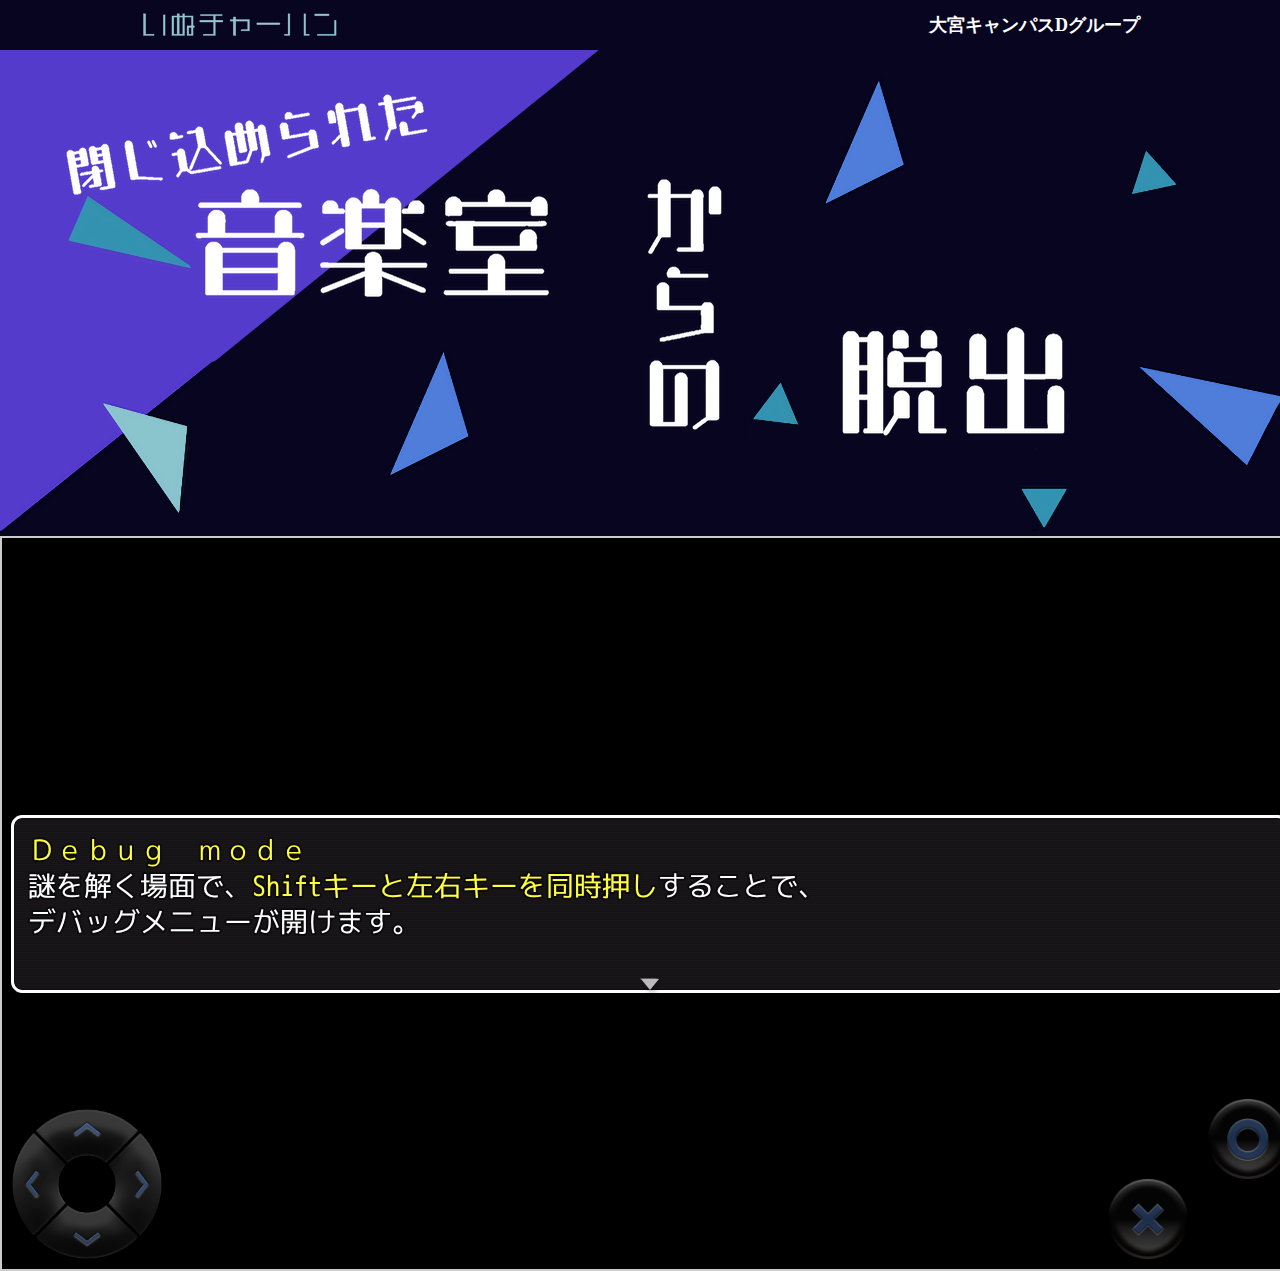
==== main.html @ 3b5f6adf "Update main.html" ====
<!DOCTYPE html>
<html lang="ja">
<head>
    <meta charset="UTF-8">
    <meta http-equiv="X-UA-Compatible" content="IE=edge">
    <meta name="viewport" content="width=device-width, initial-scale=1.0">
    <title>閉じ込められた音楽室からの脱出 | ProjectN</title>
    <link rel="stylesheet" href="assets/css/style.css">
    <link rel="stylesheet" href="assets/css/heart.css">
    <script src="assets/js/script.js" defer></script>
    <link rel="icon" href="assets/images/top.png">
</head>
<body>
    <!--　ヘッダー　-->
    <header chass="header">
        <div class="header-inner">
            <div class="logo"><img src="assets/images/logo.png" alt="チームロゴ"></div>
            <nav class="nav">
                <h4>大宮キャンパスDグループ</h4>
            </nav>
        </div>
    </header>
    
    <!-- タイトル　-->
    <img class="main-back" src="assets/images/back.png" alt="Presented by SCRAP×N・S高リアル脱出ゲーム制作PJ 閉じ込められた音楽室からの脱出">
    <div class="game-logo">
        <img src="assets/images/main-logo.png" alt="タイトル">
    </div>
    
    <main>
        <div class="container-game">
            <div class="iframe-wrap">
                <iframe src="www/game.html" frameboader="0">
            </div>
        </div>
        <!-- ボタン　-->
        <button type=“button” onclick="リンク">BACK HOME!!!</button>
    </main>
    <footer class="footer section bg-color--gray">
        <div class="container">
            <p class="text-center">授業主催： N・S高<br>協力：株式会社SCRAP<br>企画制作：N・S高生</p>
            <p class="text-center">「リアル脱出ゲーム」は株式会社SCRAPの登録商標です。</p>
            <p class="text-center">株式会社SCRAPとN・S高で実施した授業「リアル脱出ゲームの作り方」の一環で<br>生徒が制作したものであり、SCRAPが主催/公認するものではありません。</p>
         </div>
    </footer>
</body>
</html>
---- assets/css/style.css ----
@charset "UTF-8";

*, *::before, *::after {
	box-sizing: border-box;
}

/* サイト全体のデザインcss */
html{
	font-size: 18px;
	margin: 0 auto;
}

body{
	overflow-x: hidden;
	font-family: "游明朝体";
	background-color: #070520;
	color: #fff;
	margin: 0 auto;
	
}

main{
	max-width: 1000px;
	width: 100%;
	margin: 50px auto;
	line-height: 1.77778;
	text-decoration: none;
	border: none;
	list-style: none;
	margin: 0;
}

.contents {
	width: 1300px;
	padding-left: 0px;
	padding-right: 0px;
}

/*.contents li{
	opacity: 0;
	transform: translateX(50px);
	transition: 1s;
}

.contents li.show{
	opacity: 1;
	transform: none;
}*/

main.contents li.show h2,
.contents li.show p{
	opacity: 1;
	transform: none;
}

.contentsText {
	text-align: center;
	margin: 0 auto;
}

.contentsText h2{
	font-size: 50px;
	font-weight: bold;
	white-space: nowrap;
	background-color: rgba(215, 166, 255, 0.8);
	padding: 10px 20px;
	line-height: 1.4;
	letter-spacing: 0.05em;
	margin-top: 50px;
}

.contentsText p{
	font-size: 30px;
	white-space: nowrap;
	margin-top: 25px;
}

.row {
	display: -webkit-box;
	display: -ms-flexbox;
	display: flex;
	-ms-flex-line-pack: stretch;
		align-content: stretch;
	gap: 10px;
	text-align: center;
}
  
.row + .row {
	margin-top: 30px;
}
  
.column {
	width: 100%;
}
  
.card {
	margin-bottom: 20px;
	height: 100%;
}

.card__title {
	font-size: 30px;
	text-align: center;
	margin: 0;
	padding: 20px 30px;
	position: relative;
	cursor: pointer;
}
  
.card__content {
	-webkit-transition: all 0.3s;
	transition: all 0.3s;
	font-size: 23px;
	padding: 20px 30px;
	margin: 0;
	position: relative;
}
  
.card__content::before {
	display: block;
	content: '';
	width: calc(100% - 60px);
	height: 7px;
	background-color: #ae01c5;
	position: absolute;
	top: -10px;
	left: 30px;
}
  
.hint-page .card {
	height: auto;
}
  
.hint-page .card__content {
	display: none;
	text-align: center;
}
  
.hint-page .card__arrow {
	position: absolute;
	top: calc(50% - 12px);
	right: 45px;
	-webkit-transform: rotate(90deg);
			transform: rotate(90deg);
	-webkit-transition: all 0.3s;
	transition: all 0.3s;
	fill: #009245;
	width: 12px;
	height: 24px;
}
  
.hint-page .card.is-open .card__content {
	display: block;
}
  
.hint-page .card.is-open .card__arrow {
	-webkit-transform: rotate(-90deg);
			transform: rotate(-90deg);
}
  
.box {
	padding: 35px 30px;
}

.container-game{
	width: 1300px;
	padding-left: 0px;
	padding-right: 0px;
	margin: 0 auto;
}

.game-logo{
	width: 100%;
	margin: 0;
	position: absolute;
    top: 6%;
    left: 2%;
}

/* 最初のロゴが表示されるcss　*/
.start {
	background: #FFF;
	position: fixed;
	top: 0;
	left: 0;
	height: 100%;
	width: 100%;
	z-index: 9000;
}

.start p {
	position: fixed;
	left: 48%;
	top: 45%;
	transform: translate(-50%, -50%);
	display: none;
	z-index: 9999;
	width: 280px;
}

/*　ヘッダーcss　*/
.header {
	padding: 10px 0;
	border-bottom: 1px solid #d2d2d2;
}

.header-inner {
	position: relative;
	height: 50px;
	width: 1000px;
	margin: 0 auto;
}

.logo {
	position: absolute;
	top: 50%;
	transform: translateY(-50%);
	width: 200px;
}

.logo img {
	width: 100%;
	display: block;
}

.nav {
	position: absolute;
	top: 50%;
	right: 0;
	transform: translateY(-50%);
}

.nav {
	color:#fff
}

/* タイトル */
.main-back {
	width: 100%;
	margin: 0;
}

@keyframes fadeup {
	from {
		opacity: 0;
		transform: translateY(20px);
	}
	to {
		opacity: 1;
		transform: translateY(0);
	}
}

.loading {
	width: 100%;
	margin: 0;
	position: absolute;
    top: 6%;
    left: 2%;
	animation-name: fadeup;
    animation-duration: 2s;
    animation-iteration-count: 3;
}

.loading.active {
	visibility: hidden;
}

/* ボタンcss */
button{
	background:#9212a3;
	color:#fff;
	border:none;
	position:relative;
	height:200px;
	width: 600px;
	font-size:2.4em;
	padding:0 2em;
	cursor:pointer;
	transition:800ms ease all;
	outline:none;
	left: 37%;
	margin-bottom: 100px;
}

button:hover{
	background:#070520;
	color:#9212a3;
}

button:before,button:after{
	content:'';
	position:absolute;
	top:0;
	right:0;
	height:2px;
	width:0;
	background: #9212a3;
	transition:400ms ease all;
}

button:after{
	right:inherit;
	top:inherit;
	left:0;
	bottom:0;
}

button:hover:before,button:hover:after{
	width:100%;
	transition:800ms ease all;
}

/*　広告　*/
.section {
	padding-top: 30px;
	padding-bottom: 30px;
}

.text-center {
	text-align: center;
}

.bg-color--gray {
	background-color: #110c55;
}
---- assets/css/heart.css ----
.iframe-wrap {
  position: relative;
  width: 100%;
  padding-top: 56.25%;
  overflow:auto; 
  -webkit-overflow-scrolling:touch;
  border:2px solid #ccc; 
}
.iframe-wrap iframe {
    position:absolute;
    top:0;
    left:0;
    width:100%;
    height:100%;
    border:none;
    display:block;
}

.iframeBlock{
height:100%;

    .iframeBody{
    height:100%;

        iframe{
        border:none;
        width:100%;
        height:100%;
        padding:0;
        margin:0;
        }
    }
}
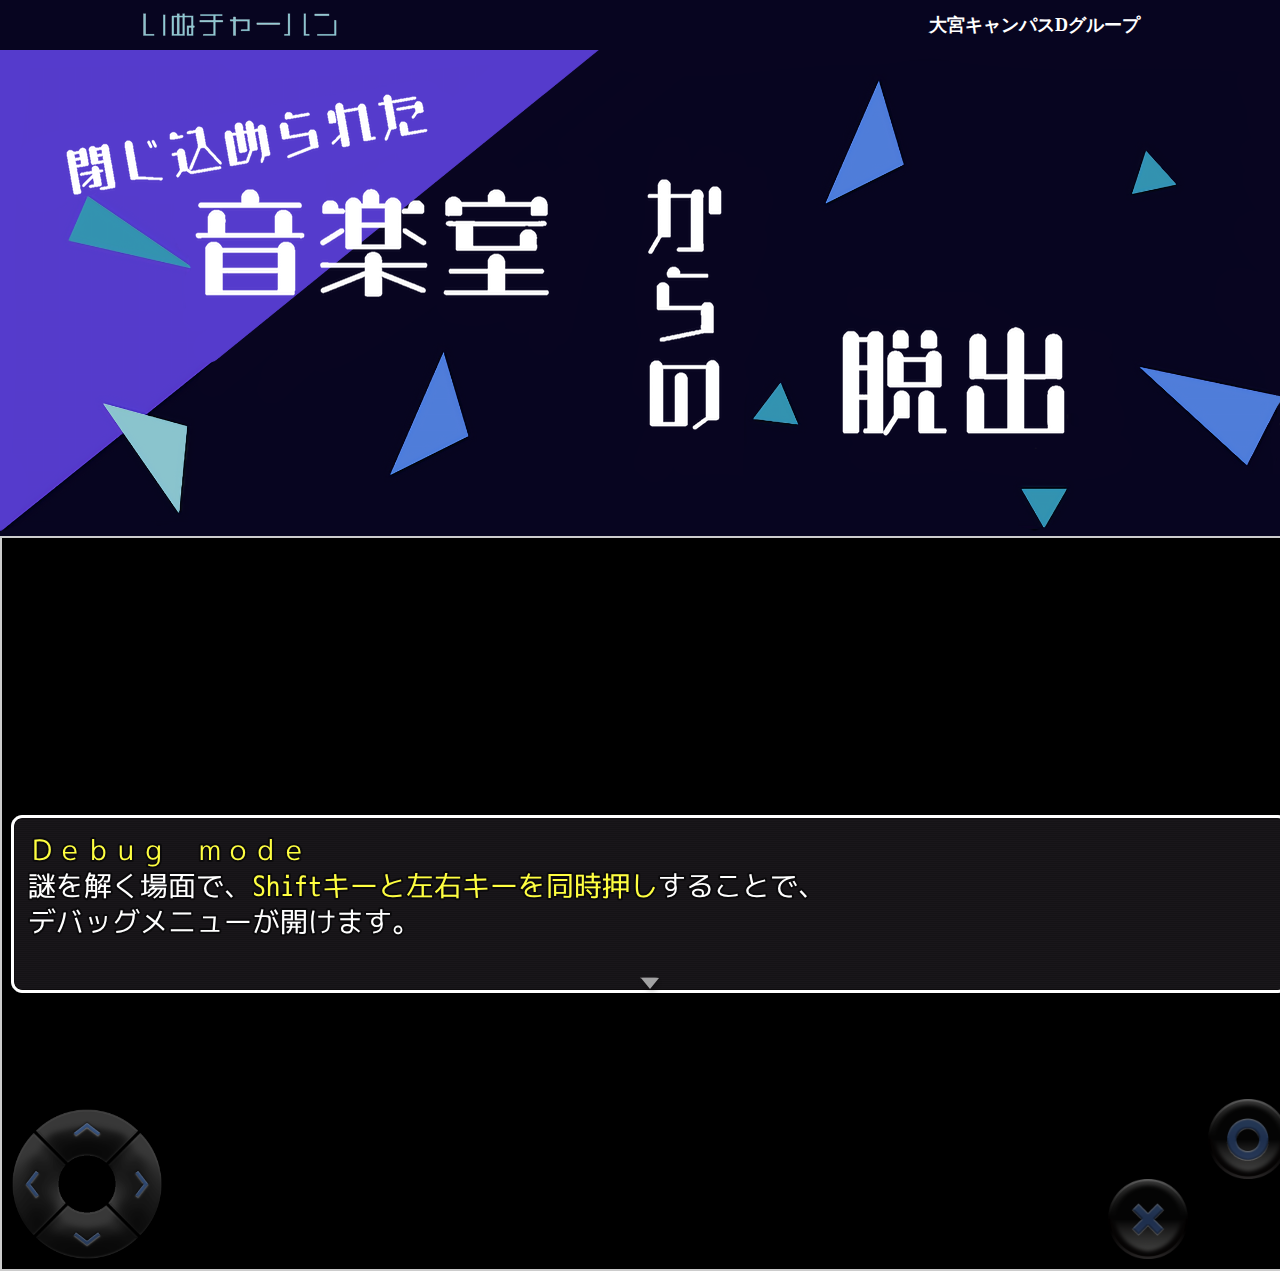
==== commit 8709b6b5: "Update main.html" ====
--- a/main.html
+++ b/main.html
@@ -27,7 +27,6 @@
         <img src="assets/images/main-logo.png" alt="タイトル">
     </div>
     
-    <main>
         <div class="container-game">
             <div class="iframe-wrap">
                 <iframe src="www/game.html" frameboader="0">
@@ -35,7 +34,7 @@
         </div>
         <!-- ボタン　-->
         <button type=“button” onclick="リンク">BACK HOME!!!</button>
-    </main>
+
     <footer class="footer section bg-color--gray">
         <div class="container">
             <p class="text-center">授業主催： N・S高<br>協力：株式会社SCRAP<br>企画制作：N・S高生</p>
--- a/assets/css/style.css
+++ b/assets/css/style.css
@@ -166,7 +166,7 @@
 	width: 1300px;
 	padding-left: 0px;
 	padding-right: 0px;
-	margin: 0 auto;
+	margin-lite: 20%;
 }
 
 .game-logo{
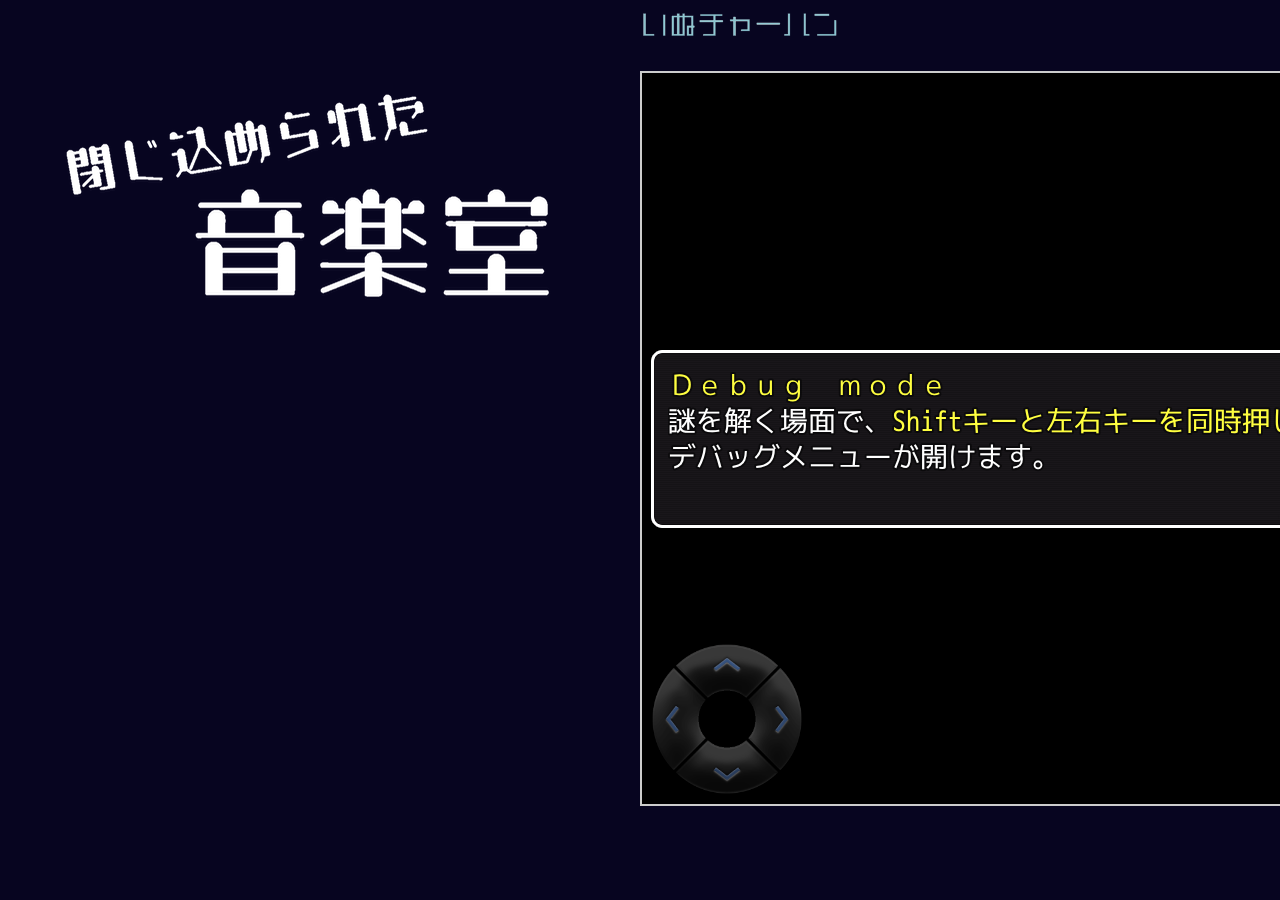
==== commit c6105e27: "Update main.html" ====
--- a/main.html
+++ b/main.html
@@ -10,7 +10,7 @@
     <script src="assets/js/script.js" defer></script>
     <link rel="icon" href="assets/images/top.png">
 </head>
-<body>
+<body style="width:0%">
     <!--　ヘッダー　-->
     <header chass="header">
         <div class="header-inner">
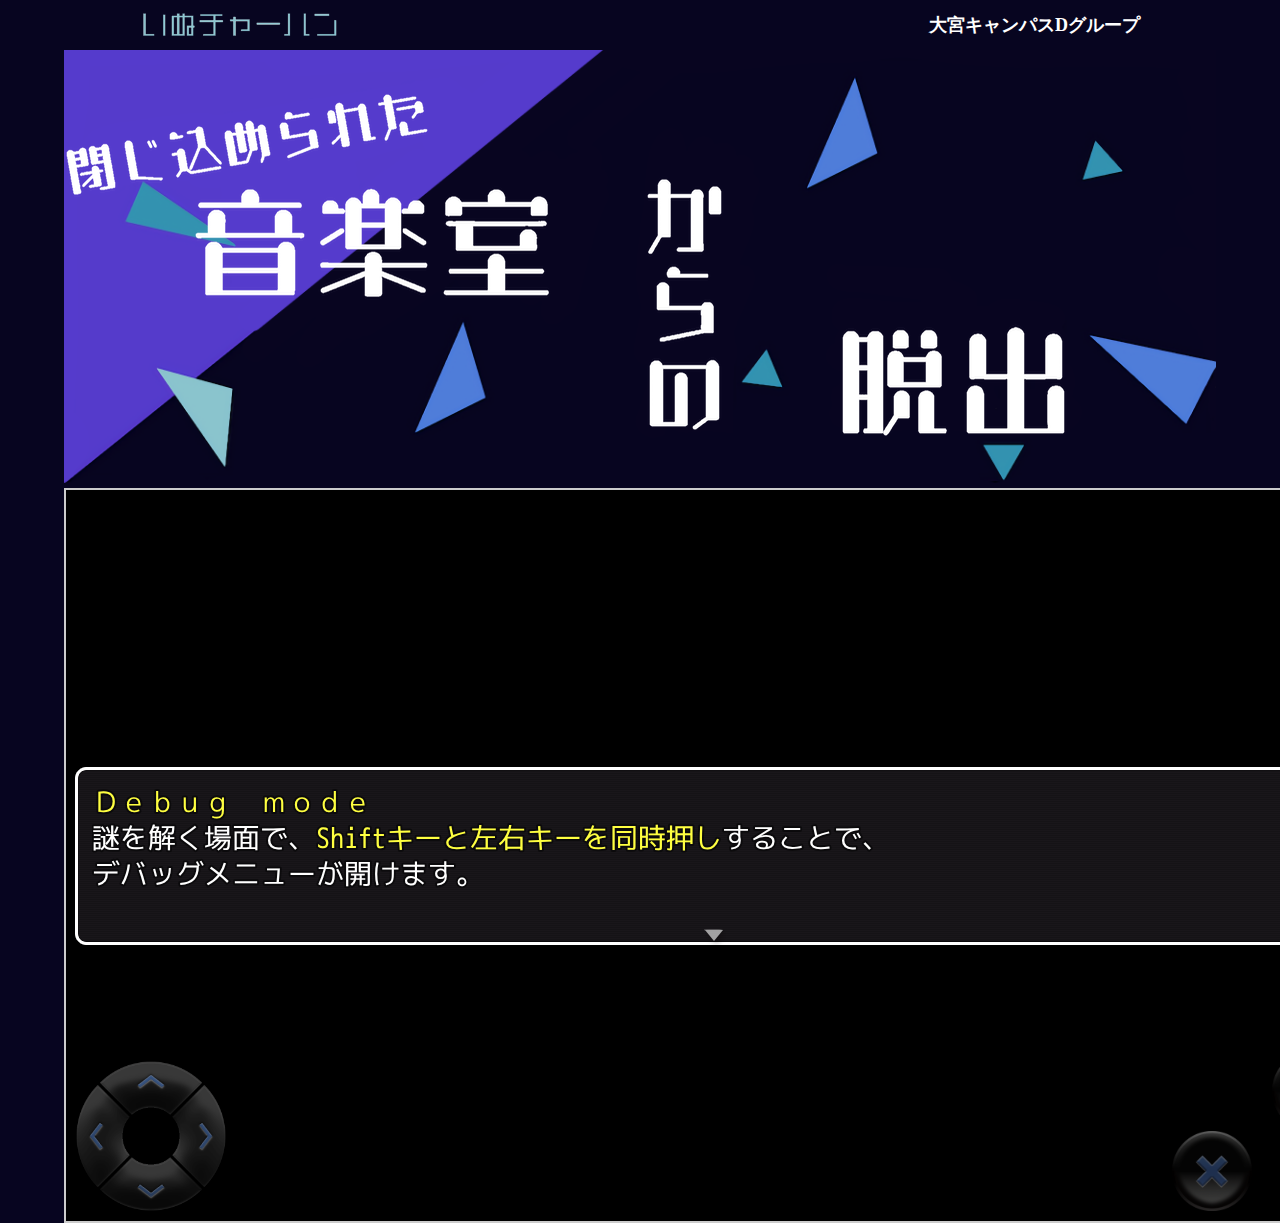
==== commit 06bc9c1b: "Update main.html" ====
--- a/main.html
+++ b/main.html
@@ -10,7 +10,7 @@
     <script src="assets/js/script.js" defer></script>
     <link rel="icon" href="assets/images/top.png">
 </head>
-<body style="width:0%">
+<body style="width:90%">
     <!--　ヘッダー　-->
     <header chass="header">
         <div class="header-inner">
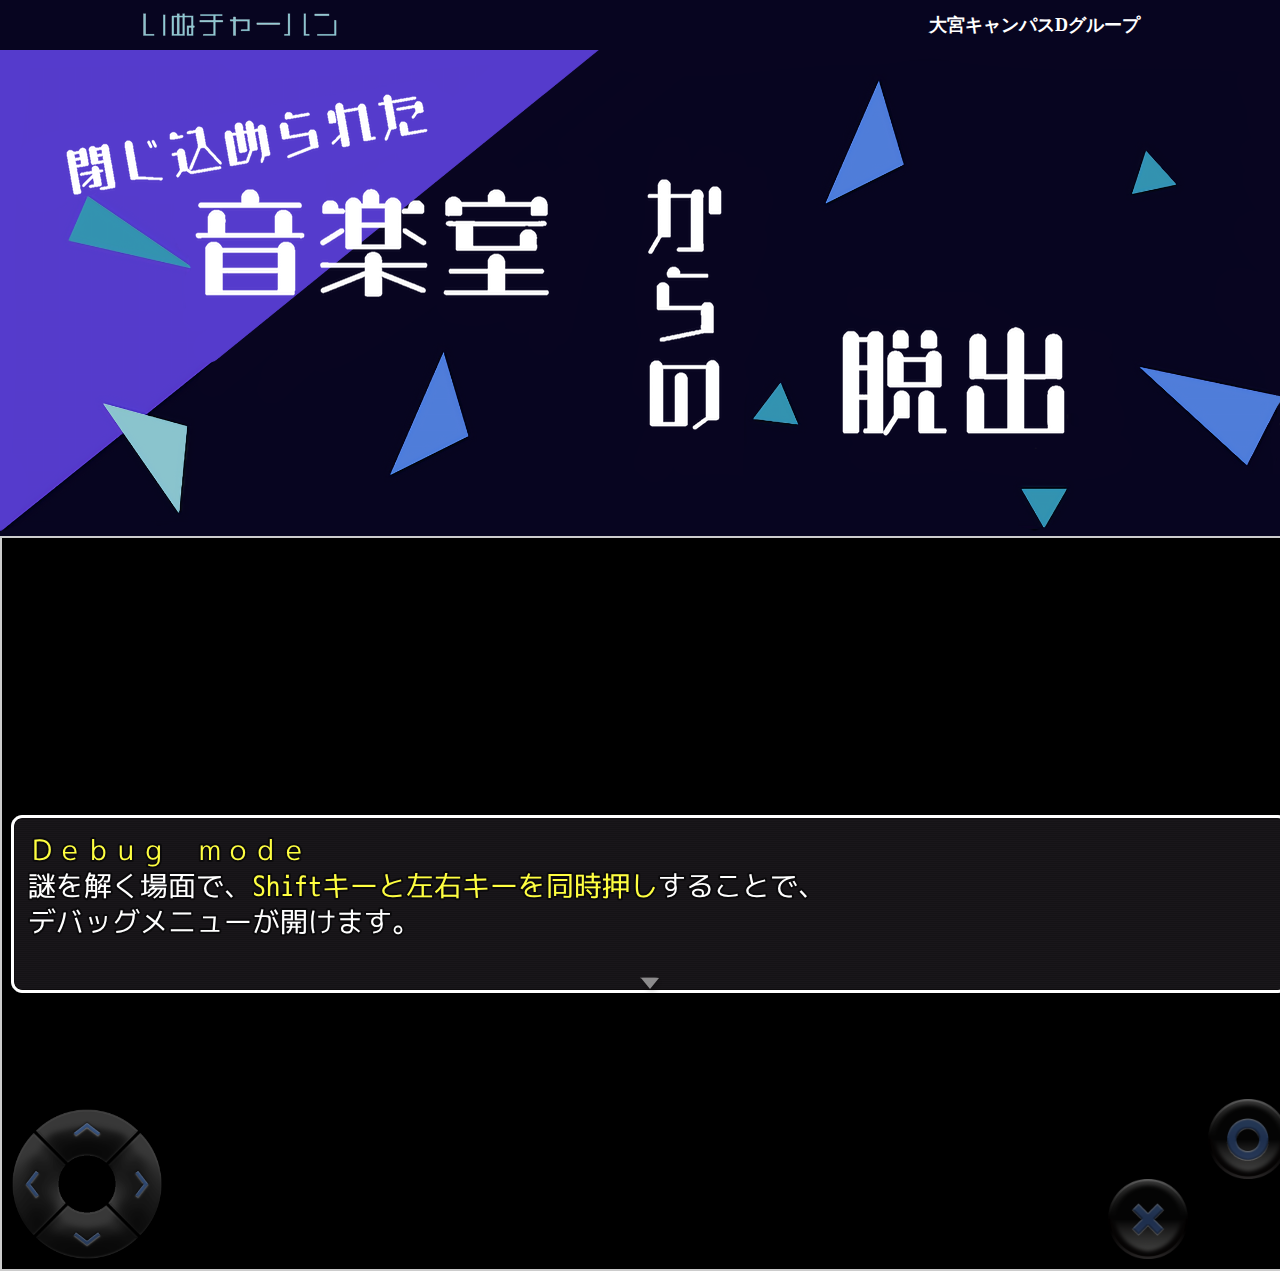
==== commit 856236f3: "Update main.html" ====
--- a/main.html
+++ b/main.html
@@ -10,7 +10,7 @@
     <script src="assets/js/script.js" defer></script>
     <link rel="icon" href="assets/images/top.png">
 </head>
-<body style="width:90%">
+<body>
     <!--　ヘッダー　-->
     <header chass="header">
         <div class="header-inner">
@@ -35,7 +35,7 @@
         <!-- ボタン　-->
         <button type=“button” onclick="リンク">BACK HOME!!!</button>
 
-    <footer class="footer section bg-color--gray">
+    <footer class="footer section bg-color--gray"  style="width:70%">
         <div class="container">
             <p class="text-center">授業主催： N・S高<br>協力：株式会社SCRAP<br>企画制作：N・S高生</p>
             <p class="text-center">「リアル脱出ゲーム」は株式会社SCRAPの登録商標です。</p>
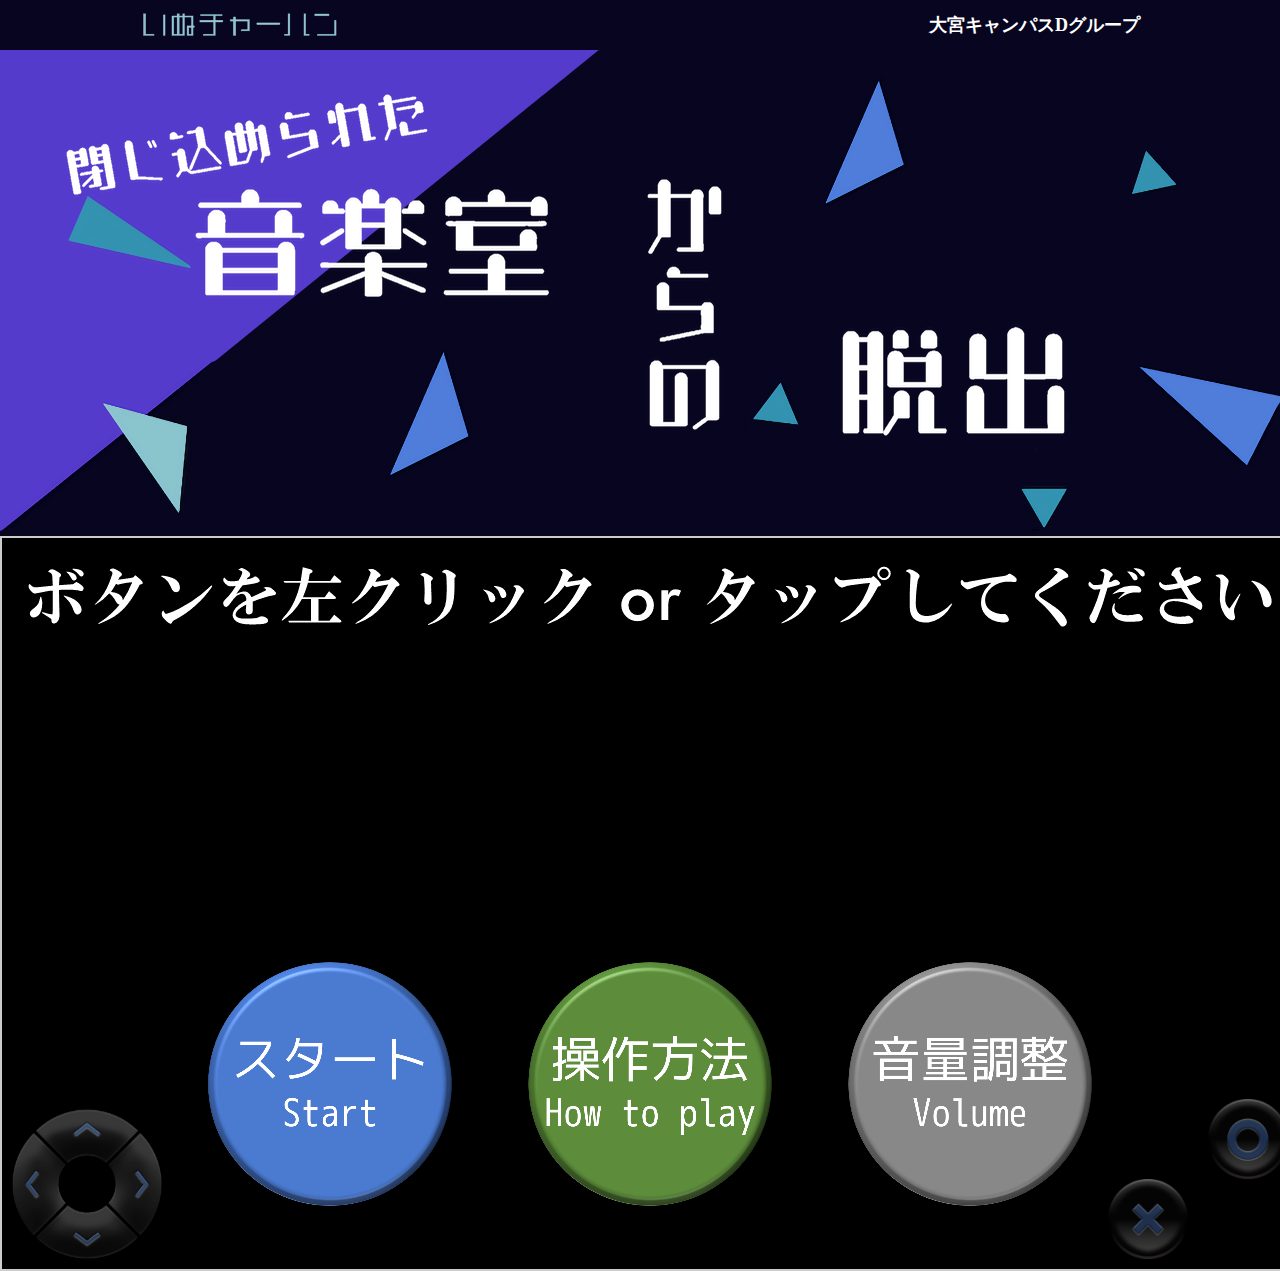
==== commit 36e2dda6: "Update main.html" ====
--- a/main.html
+++ b/main.html
@@ -28,7 +28,7 @@
     </div>
     
         <div class="container-game">
-            <div class="iframe-wrap">
+            <div class="iframe-wrap" width="80%" height="80%">
                 <iframe src="www/game.html" frameboader="0">
             </div>
         </div>
@@ -42,5 +42,14 @@
             <p class="text-center">株式会社SCRAPとN・S高で実施した授業「リアル脱出ゲームの作り方」の一環で<br>生徒が制作したものであり、SCRAPが主催/公認するものではありません。</p>
          </div>
     </footer>
+            
+            <!--
+            ①スタートボタン
+            ②タイトルが表示される前に音が鳴るまでShift+左右同時押し
+            ③「3327」と入力
+            ④「グロッサリー」を選択
+            ⑤Shiftキーを押しながら「ジャガイモ」を選択
+            ⑥「チャハーン」と入力（カタカナです。「チャーハン」ではありません。）
+            -->
 </body>
 </html>
--- a/assets/css/style.css
+++ b/assets/css/style.css
@@ -62,7 +62,7 @@
 	font-size: 50px;
 	font-weight: bold;
 	white-space: nowrap;
-	background-color: rgba(215, 166, 255, 0.8);
+	background-color: #507dda;
 	padding: 10px 20px;
 	line-height: 1.4;
 	letter-spacing: 0.05em;
@@ -87,6 +87,7 @@
   
 .row + .row {
 	margin-top: 30px;
+	margin-right 30px;
 }
   
 .column {
@@ -121,7 +122,7 @@
 	content: '';
 	width: calc(100% - 60px);
 	height: 7px;
-	background-color: #ae01c5;
+	background-color: #8ac4cd;
 	position: absolute;
 	top: -10px;
 	left: 30px;
@@ -144,7 +145,7 @@
 			transform: rotate(90deg);
 	-webkit-transition: all 0.3s;
 	transition: all 0.3s;
-	fill: #009245;
+	fill: #8ac4cd;
 	width: 12px;
 	height: 24px;
 }
@@ -243,7 +244,7 @@
 @keyframes fadeup {
 	from {
 		opacity: 0;
-		transform: translateY(20px);
+		transform: translateY(50px);
 	}
 	to {
 		opacity: 1;
@@ -255,7 +256,7 @@
 	width: 100%;
 	margin: 0;
 	position: absolute;
-    top: 6%;
+    top: 8%;
     left: 2%;
 	animation-name: fadeup;
     animation-duration: 2s;
@@ -268,8 +269,8 @@
 
 /* ボタンcss */
 button{
-	background:#9212a3;
-	color:#fff;
+	background:#8ac4cd;
+	color:#070520;
 	border:none;
 	position:relative;
 	height:200px;
@@ -279,13 +280,13 @@
 	cursor:pointer;
 	transition:800ms ease all;
 	outline:none;
-	left: 37%;
+	left: 35%;
 	margin-bottom: 100px;
 }
 
 button:hover{
 	background:#070520;
-	color:#9212a3;
+	color:#8ac4cd;
 }
 
 button:before,button:after{
@@ -295,7 +296,7 @@
 	right:0;
 	height:2px;
 	width:0;
-	background: #9212a3;
+	background: #8ac4cd;
 	transition:400ms ease all;
 }
 
